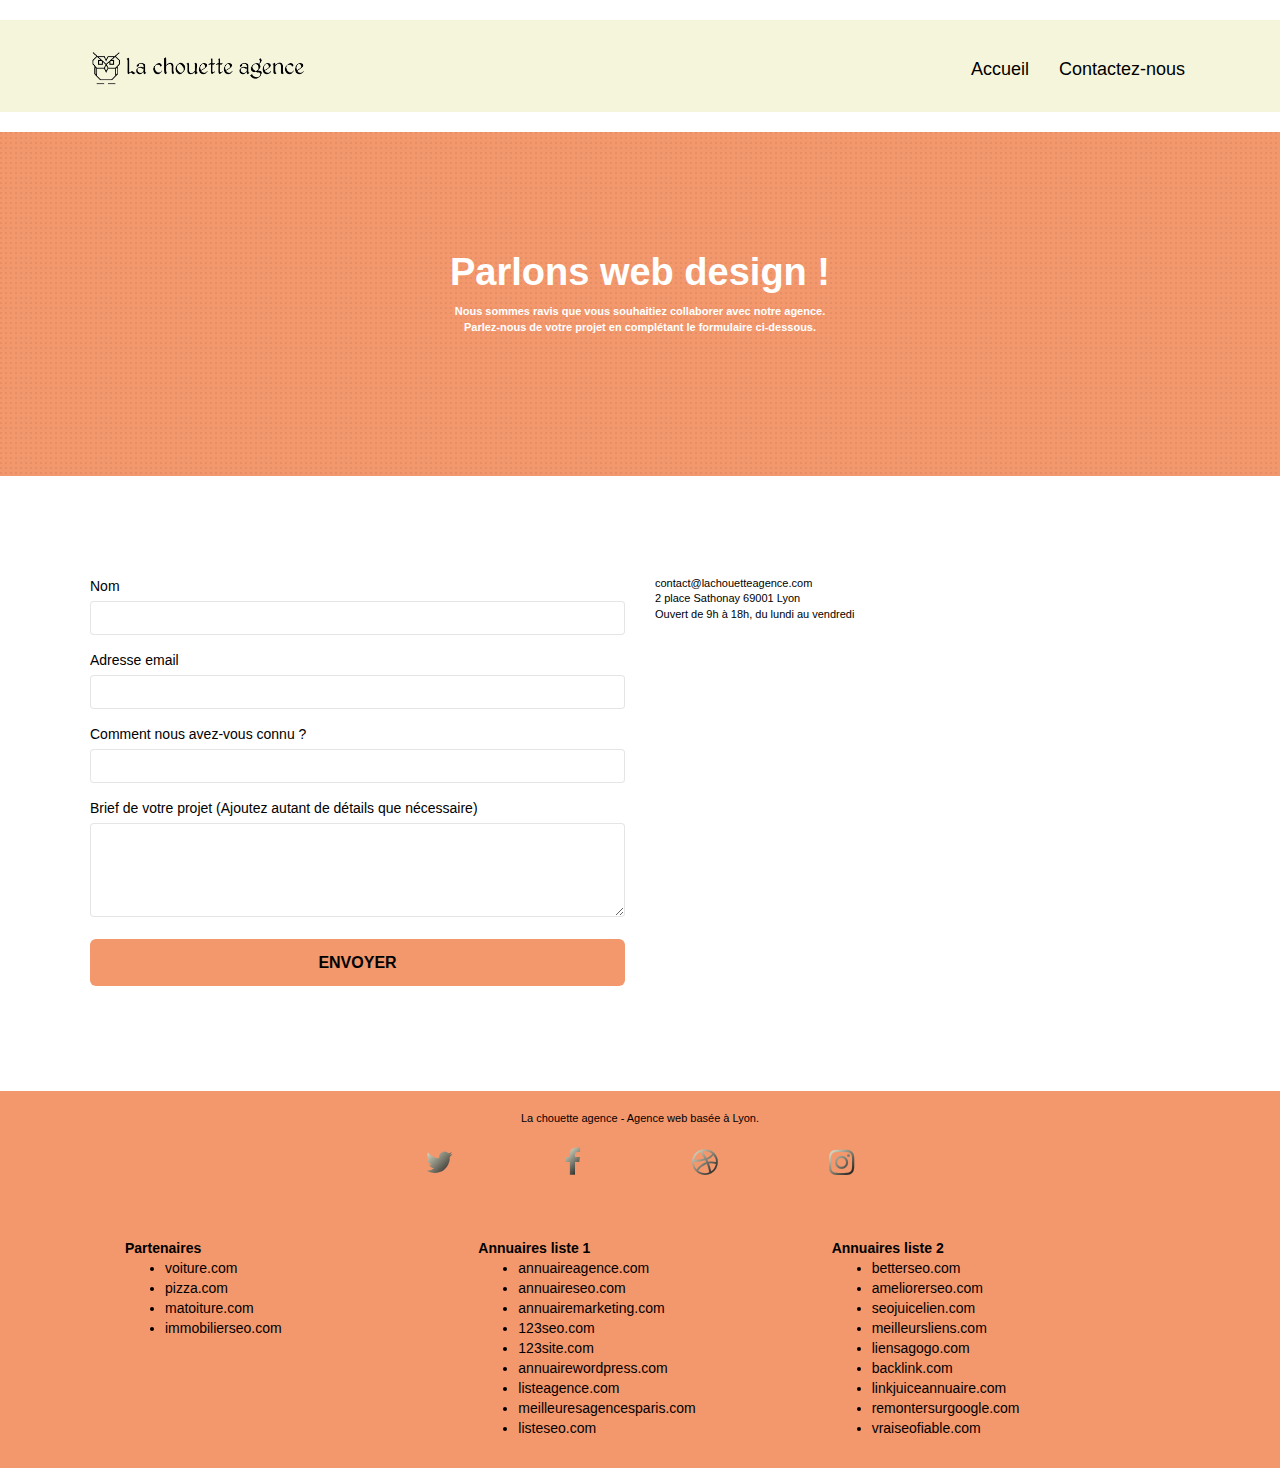
==== contact.html @ 5c13d44e "chang nam page" ====
<!doctype html>
<html lang="fr">

<head>
	<meta charset="utf-8">
	<meta name="keywords"
		content="seo, google, site web, site internet, agence design paris, agence design, agence design,agence design,agence design,agence design,agence design,agence design,agence design,agence design">
	<meta name="description" content="Page de contact de La Chouette Agence, Entreprise de Web Design basée à Lyon">
	<meta name="viewport" content="width=device-width, initial-scale=1.0, viewport-fit=cover">
	<link rel="shortcut icon" type="image/jpg" href="favicon.jpg">

	<link rel="stylesheet" href="https://maxcdn.bootstrapcdn.com/bootstrap/3.3.7/css/bootstrap.min.css"
		integrity="sha384-BVYiiSIFeK1dGmJRAkycuHAHRg32OmUcww7on3RYdg4Va+PmSTsz/K68vbdEjh4u" crossorigin="anonymous">

	<link rel="stylesheet" type="text/css" href="./css/font-awesome.css">
	<link rel="stylesheet" type="text/css" href="./css/et-line.css">
	<link rel="stylesheet" type="text/css" href="style.css">

	<script src="https://code.jquery.com/jquery-2.2.4.min.js"
		integrity="sha256-BbhdlvQf/xTY9gja0Dq3HiwQF8LaCRTXxZKRutelT44=" crossorigin="anonymous"> </script>
	<script src="https://maxcdn.bootstrapcdn.com/bootstrap/3.3.7/js/bootstrap.min.js"
		integrity="sha384-Tc5IQib027qvyjSMfHjOMaLkfuWVxZxUPnCJA7l2mCWNIpG9mGCD8wGNIcPD7Txa" crossorigin="anonymous">
	</script>
	<script src="./js/blocs.js"></script>
	<script src="./js/jquery.touchSwipe.js" defer></script>

	<title>Contactez-nous</title>


	<!-- Analytics -->

	<!-- Analytics END -->
</head>

<body>
	<!-- Principal conteneur -->
	<div class="page-container">

		<!-- bloc-0 -->
		<!-- bloc-0 -->
		<div class="bloc bgc-white-banniere l-bloc bloc-header" id="bloc-0">
			<div class="container bloc-sm">

				<nav class="navbar row">
					<div class="navbar-header">
						<a class="navbar-brand" href="index.html"><img src="img/la-chouette-agence.jpg"
								alt="paris web design logo agence web meilleure agence" height="40" /></a>
						<button id="nav-toggle" type="button" class="ui-navbar-toggle navbar-toggle"
							data-toggle="collapse" data-target=".navbar-1">
							<span class="sr-only">Toggle navigation</span><span class="icon-bar"></span><span
								class="icon-bar"></span><span class="icon-bar"></span>
						</button>
					</div>
					<div class="collapse navbar-collapse navbar-1 special-dropdown-nav">
						<ul class="site-navigation nav navbar-nav">
							<li>
								<a class="lien" href="index.html">Accueil</a>
							</li>
							<li>
								<a class="lien" href="page2.html">Contactez-nous</a>
							</li>
						</ul>
					</div>
				</nav>
			</div>
		</div>
		<!-- bloc-0 END -->

		<!-- bloc-6 -->
		<div class="bloc bg-dots-bg bg-repeat bgc-atomic-tangerine d-bloc bloc-bg-texture texture-paper" id="bloc-6">
			<div class="container bloc-lg">
				<div class="row">
					<div class="col-sm-12">
						<h1 class="text-center hero-bloc-text tc-white">
							Parlons web design !
						</h1>
						<p class="text-center mg-lg tc-white tight-width-whitespace">
							Nous sommes ravis que vous souhaitiez collaborer avec notre agence.<br>
							Parlez-nous de votre projet en complétant le formulaire ci-dessous.
						</p>
					</div>
				</div>
			</div>
		</div>
		<!-- bloc-6 END -->

		<!-- bloc-7 -->
		<div class="bloc bgc-white l-bloc" id="bloc-7">
			<div class="container bloc-lg">
				<div class="row">
					<div class="col-sm-6">
						<form id="form_1" novalidate success-msg="Your message has been sent."
							fail-msg="Sorry it seems that our mail server is not responding, Sorry for the inconvenience!">
							<div class="form-group">
								<label>
									Nom
								</label>
								<input id="name" class="form-control" required />
							</div>
							<div class="form-group">
								<label>
									Adresse email
								</label>
								<input id="email" class="form-control" type="email" required />
							</div>
							<div class="form-group">
								<label>
									Comment nous avez-vous connu ?
								</label>
								<input class="form-control" type="email" required id="input_504" />
							</div>
							<div class="form-group">
								<label>
									Brief de votre projet (Ajoutez autant de détails que nécessaire)<br>
								</label><textarea id="message" class="form-control" rows="4" cols="50"
									required></textarea>
							</div>
							<button class="bloc-button btn btn-lg btn-block cta-hero btn-atomic-tangerine"
								type="submit">
								Envoyer
							</button>
						</form>
					</div>
					<div class="col-sm-6">
						<p>
							contact@lachouetteagence.com<br>2 place Sathonay 69001 Lyon<br>Ouvert de 9h à 18h, du lundi
							au vendredi<br>
						</p>
					</div>
				</div>
			</div>
		</div>
		<!-- bloc-7 END -->

		<!-- ScrollToTop Button -->
		<a class="bloc-button btn btn-d scrollToTop" onclick="scrollToTarget('1')"><span
				class="fa fa-chevron-up"></span></a>
		<!-- ScrollToTop Button END-->


		<!-- Footer - bloc-8 -->
		<div class="bloc bgc-atomic-tangerine d-bloc" id="bloc-8">
			<div class="container bloc-sm">
				<div class="row">
					<div class="col-sm-12">
						<p class="text-center white">
							La chouette agence - Agence web basée à Lyon.<br>
						</p>

						<div class="reseaux-sociaux">
							<a class="twitter" href="https://twitter.com"><span
									class="fa fa-twitter icon-md social-logo"></span></a>
							<a class="facebook" href="https://facebook.fr"><span
									class="fa fa-facebook icon-md social-logo"></span></a>
							<a class="dribbble" href="https://dribbble.com"><span
									class="fa fa-dribbble icon-md social-logo"></span></a>
							<a class="instagram" href="https://instagram.com"><span
									class="fa fa-instagram icon-md social-logo"></span></a>

						</div>
						<div class="row">
							<div class="col-sm-4 social">
								Partenaires
								<ul>
									<li><a class="partenaires" href="voiture.com">voiture.com</a></li>
									<li><a class="partenaires" href="pizza.com">pizza.com</a></li>
									<li><a class="partenaires" href="matoiture.com">matoiture.com</a></li>
									<li><a class="partenaires" href="immobilierseo.com">immobilierseo.com</a></li>
								</ul>
							</div>
							<div class="col-sm-4 social">
								Annuaires liste 1
								<ul>
									<li><a class="annuaire1" href="annuaireagence.com">annuaireagence.com</a></li>
									<li><a class="annuaire1" href="annuaireseo.com">annuaireseo.com</a></li>
									<li><a class="annuaire1" href="annuairemarketing.com">annuairemarketing.com</a></li>
									<li><a class="annuaire1" href="123seoture.com">123seo.com</a></li>
									<li><a class="annuaire1" href="123site.com">123site.com</a></li>
									<li><a class="annuaire1" href="annuairewordpress.com">annuairewordpress.com</a></li>
									<li><a class="annuaire1" href="listeagence.com">listeagence.com</a></li>
									<li><a class="annuaire1"
											href="meilleuresagencesparis.com">meilleuresagencesparis.com</a></li>
									<li><a class="annuaire1" href="listeseo.com">listeseo.com</a></li>
								</ul>
							</div>
							<div class="col-sm-4 social">
								Annuaires liste 2
								<ul>
									<li><a class="annuaire2" href="betterseo.com">betterseo.com</a></li>
									<li><a class="annuaire2" href="ameliorerseo.com">ameliorerseo.com</a></li>
									<li><a class="annuaire2" href="seojuicelien.com">seojuicelien.com</a></li>
									<li><a class="annuaire2" href="meilleursliens.com">meilleursliens.com</a></li>
									<li><a class="annuaire2" href="liensagogo.com">liensagogo.com</a></li>
									<li><a class="annuaire2" href="backlink.com">backlink.com</a></li>
									<li><a class="annuaire2" href="linkjuiceannuaire.com">linkjuiceannuaire.com</a></li>
									<li><a class="annuaire2" href="remontersurgoogle.com">remontersurgoogle.com</a></li>
									<li><a class="annuaire2" href="vraiseofiable.com">vraiseofiable.com</a></li>
								</ul>
							</div>
						</div>
					</div>
				</div>
			</div>
		</div>
		<!-- Footer - bloc-8 END -->

	</div>
	<!-- Principal conteneur END -->


</body>

</html>
---- css/et-line.css ----
@font-face {
    font-family: et-line;
    src: url(../fonts/et-line.eot);
    src: url(../fonts/et-line.eot?#iefix) format('embedded-opentype'), url(../fonts/et-line.woff) format('woff'), url(../fonts/et-line.ttf) format('truetype'), url(../fonts/et-line.svg#et-line) format('svg');
    font-weight: 400;
    font-style: normal
}

.et-icon-adjustments,
.et-icon-alarmclock,
.et-icon-anchor,
.et-icon-aperture,
.et-icon-attachment,
.et-icon-bargraph,
.et-icon-basket,
.et-icon-beaker,
.et-icon-bike,
.et-icon-book-open,
.et-icon-briefcase,
.et-icon-browser,
.et-icon-calendar,
.et-icon-camera,
.et-icon-caution,
.et-icon-chat,
.et-icon-circle-compass,
.et-icon-clipboard,
.et-icon-clock,
.et-icon-cloud,
.et-icon-compass,
.et-icon-desktop,
.et-icon-dial,
.et-icon-document,
.et-icon-documents,
.et-icon-download,
.et-icon-dribbble,
.et-icon-edit,
.et-icon-envelope,
.et-icon-expand,
.et-icon-facebook,
.et-icon-flag,
.et-icon-focus,
.et-icon-gears,
.et-icon-genius,
.et-icon-gift,
.et-icon-global,
.et-icon-globe,
.et-icon-googleplus,
.et-icon-grid,
.et-icon-happy,
.et-icon-hazardous,
.et-icon-heart,
.et-icon-hotairballoon,
.et-icon-hourglass,
.et-icon-key,
.et-icon-laptop,
.et-icon-layers,
.et-icon-lifesaver,
.et-icon-lightbulb,
.et-icon-linegraph,
.et-icon-linkedin,
.et-icon-lock,
.et-icon-magnifying-glass,
.et-icon-map,
.et-icon-map-pin,
.et-icon-megaphone,
.et-icon-mic,
.et-icon-mobile,
.et-icon-newspaper,
.et-icon-notebook,
.et-icon-paintbrush,
.et-icon-paperclip,
.et-icon-pencil,
.et-icon-phone,
.et-icon-picture,
.et-icon-pictures,
.et-icon-piechart,
.et-icon-presentation,
.et-icon-pricetags,
.et-icon-printer,
.et-icon-profile-female,
.et-icon-profile-male,
.et-icon-puzzle,
.et-icon-quote,
.et-icon-recycle,
.et-icon-refresh,
.et-icon-ribbon,
.et-icon-rss,
.et-icon-sad,
.et-icon-scissors,
.et-icon-scope,
.et-icon-search,
.et-icon-shield,
.et-icon-speedometer,
.et-icon-strategy,
.et-icon-streetsign,
.et-icon-tablet,
.et-icon-target,
.et-icon-telescope,
.et-icon-toolbox,
.et-icon-tools,
.et-icon-tools-2,
.et-icon-trophy,
.et-icon-tumblr,
.et-icon-twitter,
.et-icon-upload,
.et-icon-video,
.et-icon-wallet,
.et-icon-wine {
    font-family: et-line;
    speak: none;
    font-style: normal;
    font-weight: 400;
    font-variant: normal;
    text-transform: none;
    line-height: 1;
    -webkit-font-smoothing: antialiased;
    -moz-osx-font-smoothing: grayscale;
    display: inline-block
}

.et-icon-mobile:before {
    content: "\e000"
}

.et-icon-laptop:before {
    content: "\e001"
}

.et-icon-desktop:before {
    content: "\e002"
}

.et-icon-tablet:before {
    content: "\e003"
}

.et-icon-phone:before {
    content: "\e004"
}

.et-icon-document:before {
    content: "\e005"
}

.et-icon-documents:before {
    content: "\e006"
}

.et-icon-search:before {
    content: "\e007"
}

.et-icon-clipboard:before {
    content: "\e008"
}

.et-icon-newspaper:before {
    content: "\e009"
}

.et-icon-notebook:before {
    content: "\e00a"
}

.et-icon-book-open:before {
    content: "\e00b"
}

.et-icon-browser:before {
    content: "\e00c"
}

.et-icon-calendar:before {
    content: "\e00d"
}

.et-icon-presentation:before {
    content: "\e00e"
}

.et-icon-picture:before {
    content: "\e00f"
}

.et-icon-pictures:before {
    content: "\e010"
}

.et-icon-video:before {
    content: "\e011"
}

.et-icon-camera:before {
    content: "\e012"
}

.et-icon-printer:before {
    content: "\e013"
}

.et-icon-toolbox:before {
    content: "\e014"
}

.et-icon-briefcase:before {
    content: "\e015"
}

.et-icon-wallet:before {
    content: "\e016"
}

.et-icon-gift:before {
    content: "\e017"
}

.et-icon-bargraph:before {
    content: "\e018"
}

.et-icon-grid:before {
    content: "\e019"
}

.et-icon-expand:before {
    content: "\e01a"
}

.et-icon-focus:before {
    content: "\e01b"
}

.et-icon-edit:before {
    content: "\e01c"
}

.et-icon-adjustments:before {
    content: "\e01d"
}

.et-icon-ribbon:before {
    content: "\e01e"
}

.et-icon-hourglass:before {
    content: "\e01f"
}

.et-icon-lock:before {
    content: "\e020"
}

.et-icon-megaphone:before {
    content: "\e021"
}

.et-icon-shield:before {
    content: "\e022"
}

.et-icon-trophy:before {
    content: "\e023"
}

.et-icon-flag:before {
    content: "\e024"
}

.et-icon-map:before {
    content: "\e025"
}

.et-icon-puzzle:before {
    content: "\e026"
}

.et-icon-basket:before {
    content: "\e027"
}

.et-icon-envelope:before {
    content: "\e028"
}

.et-icon-streetsign:before {
    content: "\e029"
}

.et-icon-telescope:before {
    content: "\e02a"
}

.et-icon-gears:before {
    content: "\e02b"
}

.et-icon-key:before {
    content: "\e02c"
}

.et-icon-paperclip:before {
    content: "\e02d"
}

.et-icon-attachment:before {
    content: "\e02e"
}

.et-icon-pricetags:before {
    content: "\e02f"
}

.et-icon-lightbulb:before {
    content: "\e030"
}

.et-icon-layers:before {
    content: "\e031"
}

.et-icon-pencil:before {
    content: "\e032"
}

.et-icon-tools:before {
    content: "\e033"
}

.et-icon-tools-2:before {
    content: "\e034"
}

.et-icon-scissors:before {
    content: "\e035"
}

.et-icon-paintbrush:before {
    content: "\e036"
}

.et-icon-magnifying-glass:before {
    content: "\e037"
}

.et-icon-circle-compass:before {
    content: "\e038"
}

.et-icon-linegraph:before {
    content: "\e039"
}

.et-icon-mic:before {
    content: "\e03a"
}

.et-icon-strategy:before {
    content: "\e03b"
}

.et-icon-beaker:before {
    content: "\e03c"
}

.et-icon-caution:before {
    content: "\e03d"
}

.et-icon-recycle:before {
    content: "\e03e"
}

.et-icon-anchor:before {
    content: "\e03f"
}

.et-icon-profile-male:before {
    content: "\e040"
}

.et-icon-profile-female:before {
    content: "\e041"
}

.et-icon-bike:before {
    content: "\e042"
}

.et-icon-wine:before {
    content: "\e043"
}

.et-icon-hotairballoon:before {
    content: "\e044"
}

.et-icon-globe:before {
    content: "\e045"
}

.et-icon-genius:before {
    content: "\e046"
}

.et-icon-map-pin:before {
    content: "\e047"
}

.et-icon-dial:before {
    content: "\e048"
}

.et-icon-chat:before {
    content: "\e049"
}

.et-icon-heart:before {
    content: "\e04a"
}

.et-icon-cloud:before {
    content: "\e04b"
}

.et-icon-upload:before {
    content: "\e04c"
}

.et-icon-download:before {
    content: "\e04d"
}

.et-icon-target:before {
    content: "\e04e"
}

.et-icon-hazardous:before {
    content: "\e04f"
}

.et-icon-piechart:before {
    content: "\e050"
}

.et-icon-speedometer:before {
    content: "\e051"
}

.et-icon-global:before {
    content: "\e052"
}

.et-icon-compass:before {
    content: "\e053"
}

.et-icon-lifesaver:before {
    content: "\e054"
}

.et-icon-clock:before {
    content: "\e055"
}

.et-icon-aperture:before {
    content: "\e056"
}

.et-icon-quote:before {
    content: "\e057"
}

.et-icon-scope:before {
    content: "\e058"
}

.et-icon-alarmclock:before {
    content: "\e059"
}

.et-icon-refresh:before {
    content: "\e05a"
}

.et-icon-happy:before {
    content: "\e05b"
}

.et-icon-sad:before {
    content: "\e05c"
}

.et-icon-facebook:before {
    content: "\e05d"
}

.et-icon-twitter:before {
    content: "\e05e"
}

.et-icon-googleplus:before {
    content: "\e05f"
}

.et-icon-rss:before {
    content: "\e060"
}

.et-icon-tumblr:before {
    content: "\e061"
}

.et-icon-linkedin:before {
    content: "\e062"
}

.et-icon-dribbble:before {
    content: "\e063"
}
---- style.css ----
body {
    margin: 0;
    padding: 0;
    background: #FFF;
    overflow-x: hidden;
    -webkit-font-smoothing: antialiased;
    -moz-osx-font-smoothing: grayscale;
    color: black;
}

.lien 
{
    color: black;
    font-size: 18px;
    
}

col-sm-3
{
    color: black;
}

.row
{
    margin-left: 2rem;
    margin-right: 2rem;
}

.social
{
    color: black;
    font-weight: bold;

}

.social-logo
{
    background: linear-gradient(135deg, beige 0%, #070707 100%);
    color: transparent;
    background-clip: content-box;
    -webkit-background-clip: text;
}

a,
button {
    transition: all .3s ease-in-out;
    outline: none ;
}

a:hover {
    text-decoration: none;
    cursor: pointer;
}

#page-loading-blocs-notifaction {
    position: fixed;
    top: 0;
    bottom: 0;
    width: 100%;
    z-index: 100000;
    background: #FFFFFF url("img/pageload-spinner.gif") no-repeat center center;
}

.bloc {
    width: 100%;
    clear: both;
    background: 50% 50% no-repeat;
    padding: 0 50px;
    -webkit-background-size: cover;
    -moz-background-size: cover;
    -o-background-size: cover;
    background-size: cover;
    position: relative;
}

.bloc .container {
    padding-left: 0;
    padding-right: 0;
}

.bloc-lg {
    padding: 100px 50px;
}

.bloc-md {
    padding: 50px;
}

.bloc-sm {
    padding: 20px 50px;
}

.bg-center,
.bg-l-edge,
.bg-r-edge,
.bg-t-edge,
.bg-b-edge,
.bg-tl-edge,
.bg-bl-edge,
.bg-tr-edge,
.bg-br-edge,
.bg-repeat {
    -webkit-background-size: auto ;
    -moz-background-size: auto ;
    -o-background-size: auto ;
    background-size: auto ;
}

.bg-repeat {
    background: repeat;
}

.bg-t-edge {
    background: top no-repeat;
}

.bloc-bg-texture::before {
    content: "";
    background-size: 2px 2px;
    position: absolute;
    top: 0;
    bottom: 0;
    left: 0;
    right: 0;
}


.b-parallax {
    background-attachment: fixed;
}

.d-bloc .icon-round,
.d-bloc .icon-square,
.d-bloc .icon-rounded,
.d-bloc .icon-semi-rounded-a,
.d-bloc .icon-semi-rounded-b {
    border-color: rgba(255, 255, 255, .9);
}

.d-bloc .divider-h span {
    border-color: rgba(255, 255, 255, .2);
}


.d-bloc .navbar-toggle .icon-bar {
    background: rgba(255, 255, 255, 1);
}

.d-bloc .btn-wire,
.d-bloc .btn-wire:hover {
    border-color: rgba(255, 255, 255, 1);
}

.d-bloc .panel icon {
    border-color: rgba(0, 0, 0, .7);
}

.d-bloc .panel .divider-h span {
    border-color: rgba(0, 0, 0, .1);
}


.description-agence
{
    color: white;
}

.d-bloc .panel .btn-wire,
.d-bloc .panel .btn-wire:hover {
    border-color: rgba(0, 0, 0, .3);
}

.l-bloc .icon-round,
.l-bloc .icon-square,
.l-bloc .icon-rounded,
.l-bloc .icon-semi-rounded-a,
.l-bloc .icon-semi-rounded-b {
    border-color: rgba(0, 0, 0, .7);
}

.d-bloc .panel .divider-h span,
.l-bloc .divider-h span {
    border-color: rgba(0, 0, 0, .1);
}

.d-bloc .panel .btn-wire,
.d-bloc .panel .btn-wire:hover,
.l-bloc .btn-wire,
.l-bloc .btn-wire:hover {
    
    border-color: rgba(0, 0, 0, .3);
}

.voffset {
    margin-top: 30px;
}

.voffset-lg {
    margin-top: 80px;
}

.row-no-gutters {
    margin-right: 0;
    margin-left: 0;
}

.row.row-no-gutters > [class^="col-"],
.row.row-no-gutters > [class*=" col-"] {
    padding-right: 0;
    padding-left: 0;
}

#bloc-1-hero h1 {
    font-size: 32px;
}

.navbar {
    margin-bottom: 0;
    z-index: 1;
    background-color: beige;
}

.navbar-brand {
    height: auto;
    padding: 3px 15px;
    font-size: 25px;
    font-weight: normal;
    font-weight: 600;
    line-height: 44px;
}

.navbar-brand img {
    max-height: 200px;
    margin: 0 5px 0 0;
    display: inline;
}

.navbar-brand img[src$=svg] {
    min-width: 100px;
}

.nav-center .navbar-brand img {
    margin: 0;
}

.navbar .nav {
    padding-top: 2px;
    margin-right: -16px;
    float: right;
    z-index: 1;
}

.nav > li {
    float: left;
    margin-top: 4px;
    font-size: 16px;
}

.navbar-nav .open .dropdown-menu > li > a {
    text-align: inherit;
}

.nav > li a:hover,
.nav > li a:focus {
    background: transparent;
}

.navbar-toggle {
    margin: 10px 10px 0 0;
    border: 0px;
}

.navbar-toggle:hover {
    background: transparent ;
}

.navbar-toggle .icon-bar {
    background-color: rgba(0, 0, 0, .5);
    width: 26px;
}

.nav-invert .navbar .nav {
    float: left;
}

.nav-invert .navbar-header,
.nav-invert .navbar-brand {
    float: right;
    position: relative;
    z-index: 2;
}


.sentence_1
{
    text-align: center;
    font-size: 22px;
    padding-left: 16rem;
    padding-right: 16rem;
}

.sentence_2
{
    text-align: center;
    font-size: 22px;
    font-style: italic;
}

.sentence_2_author
{
    text-align: center;
    font-size: 13px;
}

.sentence_3
{
    font-size: 22px;
    padding-left: 20rem;
    padding-right: 20rem;
    color: black;
    font-weight: bold;
}

.tc-background-clip
{
font-size:28px;
font-weight: bold;
color: #F3976C;
}

.reseaux-sociaux
{
    padding: 1rem 28rem 3rem 28rem;
    margin-bottom: 3rem;
    display: flex;
    justify-content: space-around;
}

.partenaires
{
    color: black;
}

.annuaire1
{
    color: black;
}

.annuaire2
{
    color: black;
}

@media (min-width: 768px) {
    .site-navigation {
        position: absolute;
        top: 50%;
        right: 20px;
        transform: translate(0, -50%);
        -webkit-transform: translateY(-50%);
    }
    .nav > li .dropdown-menu a,
    .nav > li .dropdown-menu a:hover {
        color: #484848;
    }
    .nav-invert .site-navigation {
        left: 0;
        right: 0;
    }
    .nav-center {
        text-align: center;
    }
    .nav-center .navbar-header {
        width: 100%;
    }
    .nav-center .navbar-header,
    .nav-center .navbar-brand,
    .nav-center .nav > li {
        float: none;
        display: inline-block;
    }
    .nav-center .site-navigation {
        position: relative;
        width: 100%;
        right: 0;
        margin-right: 0px;
        margin-top: 20px;
    }
    .nav-center.mini-nav .navbar-toggle {
        float: none;
        margin: 10px auto 0;
    }
}

.nav > li > .dropdown a {
    background: none ;
    display: block;
    padding: 14px 15px;
}

nav .caret {
    margin: 0 5px;
}

.dropdown-menu .dropdown-menu {
    top: -8px;
    left: 100%;
}

.dropdown-menu .dropmenu-flow-right {
    top: 100%;
    left: 0;
    margin-left: -1px;
    border-top-left-radius: 0;
    border-top-right-radius: 0;
}

.dropdown-menu .dropdown span {
    border: 4px solid black;
    border-top-color: transparent;
    border-right-color: transparent;
    border-bottom-color: transparent;
    margin: 6px -5px 0 0 ;
    float: right;
}

.mg-md {
    margin-top: 10px;
    margin-bottom: 20px;
}

.mg-lg {
    margin-top: 10px;
    margin-bottom: 40px;
}

.btn {
    margin: 0 5px 5px 0;
}

.btn.pull-right {
    margin: 0 0 5px 5px;
}

.btn-d,
.btn-d:hover,
.btn-d:focus {
    color: #FFF;
    background: rgba(0, 0, 0, .3);
}

button {
    outline: none ;
}

.btn-rd {
    border-radius: 40px;
}

.btn-clean {
    border: 1px solid rgba(0, 0, 0, .08);
    border-bottom-color: rgba(0, 0, 0, .1);
    text-shadow: 0 1px 0 rgba(0, 0, 1, .1);
    box-shadow: 0 1px 3px rgba(0, 0, 1, .25), inset 0 1px 0 0 rgba(255, 255, 255, .15);
}

.icon-md {
    font-size: 30px ;
}

.icon-lg {
    font-size: 60px ;
}

.sm-shadow {
    text-shadow: 0 1px 2px rgba(0, 0, 0, .3);
}

.panel-sq,
.panel-sq .panel-heading,
.panel-sq .panel-footer {
    border-radius: 0;
}

.panel-rd {
    border-radius: 30px;
}

.panel-rd .panel-heading {
    border-radius: 29px 29px 0 0;
}

.panel-rd .panel-footer {
    border-radius: 0 0 29px 29px;
}

.form-control {
    border-color: rgba(0, 0, 0, .1);
    box-shadow: none;
}

.scrollToTop {
    width: 40px;
    height: 40px;
    position: fixed;
    bottom: 20px;
    right: 20px;
    opacity: 0;
    z-index: 500;
    transition: all .3s ease-in-out;
}

.scrollToTop span {
    margin-top: 6px;
}

.showScrollTop {
    font-size: 14px;
    opacity: 1;
}

a[data-lightbox] {
    position: relative;
    display: block;
    text-align: center;
}

a[data-lightbox]:hover::before {
    content: "+";
    font-family: "HelveticaNeue-Light", "Helvetica Neue Light", "Helvetica Neue", Helvetica, Arial;
    font-size: 32px;
    width: 50px;
    height: 50px;
    margin-left: -25px;
    border-radius: 50%;
    background: rgba(0, 0, 0, .6);
    color: #FFF;
    font-weight: 100;
    z-index: 1;
    position: absolute;
    top: 50%;
    transform: translateY(-50%);
    -webkit-transform: translateY(-50%);
}

a[data-lightbox]:hover img {
    opacity: 0.6;
    -webkit-animation-fill-mode: none;
    animation-fill-mode: none;
}

#lightbox-modal {
    display: flex;
    align-items: center;
}

#lightbox-modal .modal-dialog {
    width: 90%;
    max-width: 900px;
    margin: 0 auto 0;
}

#lightbox-modal .modal-dialog img {
    max-height: 90vh;
    margin: 0 auto;
}

.lightbox-caption {
    padding: 20px;
    color: #FFF;
    background: rgba(0, 0, 0, .5);
    position: absolute;
    left: 15px;
    right: 15px;
    bottom: 5px;
}

.close-lightbox {
    color: #FFF;
    font-size: 30px;
    position: absolute;
    top: 20px;
    right: 20px;
    z-index: 20;
    background: rgba(0, 0, 0, .5);
    border: none;
    line-height: 30px;
    padding: 0 9px 5px;
    opacity: 0.3;
}

.close-lightbox:hover,
.next-lightbox:hover,
.prev-lightbox:hover {
    opacity: 1.0;
    color: #FFF;
}

.next-lightbox,
.prev-lightbox {
    font-size: 20px;
    color: rgba(255, 255, 255, .9);
    background: rgba(0, 0, 0, .5);
    transition: all .2s ease-in-out;
    position: absolute;
    top: 45%;
    z-index: 1;
    opacity: 0.4;
}

.next-lightbox {
    padding: 6px 8px 1px 13px;
    right: 25px;
}

.prev-lightbox {
    padding: 6px 13px 1px 10px;
    left: 25px;
}

.snapshot-lb .modal-body {
    padding-bottom: 45px;
}

.snapshot-lb .lightbox-caption {
    padding: 0;
    color: rgba(0, 0, 0, .5);
    background: none;
}

h1,
h2,
h3,
h4,
h5,
h6,
p,
label,
.btn,
a {
    font-family: "helvetica";
    font-weight: 400;
}

.hero-bloc-text {
    font-size: 38px;
}

.hero-bloc-text-sub {
    font-size: 36px;
}

.statement-bloc-text {
    line-height: 26px;
    font-style: italic;
    font-size: 20px;
    text-align: center;
    font-weight: lighter;
    max-width: 520px;
    margin: auto auto auto auto;
}

p {
    font-size: 11px;
}


.h1 {
    font-size: 20px;
    font-family: "Open Sans";
}

.cta-hero {
    margin-top: 22px;
    color: #FFFFFF ;
    text-transform: uppercase;
    padding: 12px 28px 12px 28px;
    font-size: 16px;
    font-weight: 700;
}

.social {
    
    margin: auto auto auto auto;
}

h2 {
    font-size: 22px;
    line-height: 1.4em;
}

h3 {
    font-size: 15px;
    text-transform: uppercase;
    font-weight: 700;
    color: #333333 ;
}

.med-width-whitespace {
    max-width: 800px;
    margin: auto auto auto auto;
    box-shadow: 0px 0px 0px #000000;
    text-align: center;
    
}

h1 {
    color: #333333 ;
}

h4 {
    color: #333333 ;
}

.icons {
    margin-bottom: 14px;
    margin-top: 24px;
}

.sentence-footer {
    color: black;
    font-weight: bold;
}

.portfolio-thumb {
    margin-bottom: 24px;
}

.portfolio-row {
    margin-bottom: 44px;
    margin-top: 50px;
}

.avatar {
    box-shadow: 0px 4px 9px rgba(0, 0, 0, 0.3);
}

.black-background {
    background-color: rgba(165, 147, 99, 0.7);
    padding: 40px 40px 40px 40px;
    margin: 0 15rem;
}

.bold-link {
    font-weight: 900;
    text-decoration: underline ;
}

.bgc-white-banniere {
    background-color:beige;
    margin-top: 2rem;
    margin-bottom: 2rem;
}

.bgc-white{
    background-color: white;
}

.bgc-atomic-tangerine {
    background-color: #F3976C;
}

.tc-black
{
    color: #F3976C;
    
}
.tc-white {
    color: white;
    font-weight: bold;
}

.btn-atomic-tangerine {
    background: #F3976C;
    color: black ;
}

.btn-atomic-tangerine:hover {
    background: #c27956 ;
    color: #FFFFFF ;
}

.ltc-white {
    color: #FFFFFF ;
}

.ltc-white:hover {
    color: #cccccc ;
}

.ltc-atomic-tangerine {
    color: #F3976C ;
}

.ltc-atomic-tangerine:hover {
    color: #c27956 ;
}

.icon-dark-slate-blue {
    color: #364577 ;
    border-color: #364577 ;
}

.bg-dots-bg {
    background-image: url("img/dots-bg.jpg");
}

.bg-lines-h2-bg {
    background-image: url("img/lines-h2-bg.jpg");
}

.bg-banniere {
    background-image: url("img/la-chouette-agence-banniere.jpg");
    background-size: cover;
}

.bg-presentation {
    background-image: url("img/image-de-presentation.jpg");
}

.col-sm-3 {
    width: 25%;

}

@media (max-width: 1024px) {
    .bloc {
        padding-left: 20px;
        padding-right: 20px;
    }
    .bloc.full-width-bloc,
    .bloc-tile-2.full-width-bloc .container,
    .bloc-tile-3.full-width-bloc .container,
    .bloc-tile-4.full-width-bloc .container {
        padding-left: 0;
        padding-right: 0;
    }

    .black-background
    {
        margin: 0 6rem;
    }
}

@media (max-width: 992px) and (min-width: 768px) {
    .navbar .nav {
        max-width: 80%
    }
    .nav-center.navbar .nav {
        max-width: 100%
    }
}

@media only screen and (min-device-width: 768px) and (max-device-width: 1024px) and (orientation: landscape) {
    .b-parallax {
        background-attachment: scroll;
    }
}

@media only screen and (min-device-width: 1024px) and (max-device-width: 1366px) and (-webkit-min-device-pixel-ratio: 1.5) {
    .b-parallax {
        background-attachment: scroll;
    }
}

@media (max-width: 991px) {
    .container {
        width: 100%;
    }
    .b-parallax {
        background-attachment: scroll;
    }
    .page-container,
    #hero-bloc {
        overflow-x: hidden;
        position: relative;
    }
    .bloc {
        padding-left: constant(safe-area-inset-left);
        padding-right: constant(safe-area-inset-right);
    }
    .bloc-group,
    .bloc-group .bloc {
        display: block;
        width: 100%;
    }
    .bloc-fill-screen .fill-bloc-top-edge,
    .bloc-fill-screen .fill-bloc-bottom-edge {
        padding: 0 20px;
        padding-left: constant(safe-area-inset-left);
        padding-right: constant(safe-area-inset-right);
    }
}

@media (max-width: 767px) {

    .sentence_1
    {
        padding-left: 0rem;
        padding-right: 0rem;
    }

    .sentence_3
    {
        padding-left: 0rem;
        padding-right: 0rem;
    }

    .black-background
    {
        margin: 0rem 2rem;
    }
    .reseaux-sociaux
    {
        padding: 0rem;
        display: flex;
        margin-top: 3rem;
        justify-content: space-around;
    }

    .text-center
    {
        font-size: 12px;
    }

    .page-container {
        overflow-x: hidden;
        position: relative;
    }
    h1,
    h2,
    h3,
    h4,
    h5,
    h6,
    p,
    #disqus_thread {
        padding-left: 0px ;
        padding-right: 0px ;
    }
    .b-parallax {
        background-attachment: scroll;
    }
    .navbar .nav {
        padding-top: 0;
        border-top: 1px solid rgba(0, 0, 0, .2);
        float: none ;
    }
    .navbar.row {
        margin-left: 0;
        margin-right: 0;
    }
    .site-navigation {
        position: inherit;
        transform: none;
        -webkit-transform: none;
        -ms-transform: none;
    }
    .nav > li {
        margin-top: 0;
        border-bottom: 1px solid rgba(0, 0, 0, .1);
        background: rgba(0, 0, 0, .05);
        text-align: left;
        padding-left: 15px;
        width: 100%;
    }
    .nav > li:hover {
        background: rgba(0, 0, 0, .08);
    }
    .dropdown .dropdown a .caret {
        float: none;
        margin: 5px 0 0 10px ;
        border: 4px solid black;
        border-bottom-color: transparent;
        border-right-color: transparent;
        border-left-color: transparent;
    }
    #hero-bloc .navbar .nav {
        background: rgba(0, 0, 0, .8);
    }
    #hero-bloc .navbar .nav a {
        color: rgba(255, 255, 255, .6);
    }
    .hero {
        padding: 50px 0;
    }
    .hero-nav {
        left: -1px;
        right: -1px;
    }
    .navbar-collapse {
        padding: 0;
        overflow-x: hidden;
        -webkit-box-shadow: none;
        box-shadow: none;
    }
    .navbar-brand img {
        max-height: 40px;
        width: auto;
    }
    .nav-invert .navbar-header {
        float: none;
        width: 100%;
    }
    .nav-invert .navbar-toggle {
        float: left;
        margin-left: 10px;
    }
    .bloc {
        padding-left: 0;
        padding-right: 0;
    }
    .bloc-xxl,
    .bloc-xl,
    .bloc-lg {
        padding: 40px 0;
    }
    .bloc-sm,
    .bloc-md {
        padding-left: 0;
        padding-right: 0;
    }
    .bloc-tile-2 .container,
    .bloc-tile-3 .container,
    .bloc-tile-4 .container,
    .bloc-fill-screen .fill-bloc-top-edge,
    .bloc-fill-screen .fill-bloc-bottom-edge {
        padding-left: 0;
        padding-right: 0;
    }
    .a-block {
        padding: 0 10px;
    }
    .btn-dwn {
        display: none;
    }
    .voffset {
        margin-top: 5px;
    }
    .voffset-md {
        margin-top: 20px;
    }
    .voffset-lg {
        margin-top: 30px;
    }
    form {
        padding: 5px;
    }
    .close-lightbox {
        display: inline-block;
    }
    .blocsapp-device-iphone5 {
        background-size: 216px 425px;
        padding-top: 60px;
        width: 216px;
        height: 425px;
    }
    .blocsapp-device-iphone5 img {
        width: 180px;
        height: 320px;
    }
}

.carousel-inner>.item>a>img, .carousel-inner>.item>img, .img-responsive, .thumbnail a>img, .thumbnail>img {
    max-width: 100%;
    width: 100%;
}

@media (max-width: 400px) {
    .bloc {
        padding-left: 0;
        padding-right: 0;
    }
}

@media (max-width: 767px) {
    .bloc-mob-center-text {
        text-align: center;
    }
}
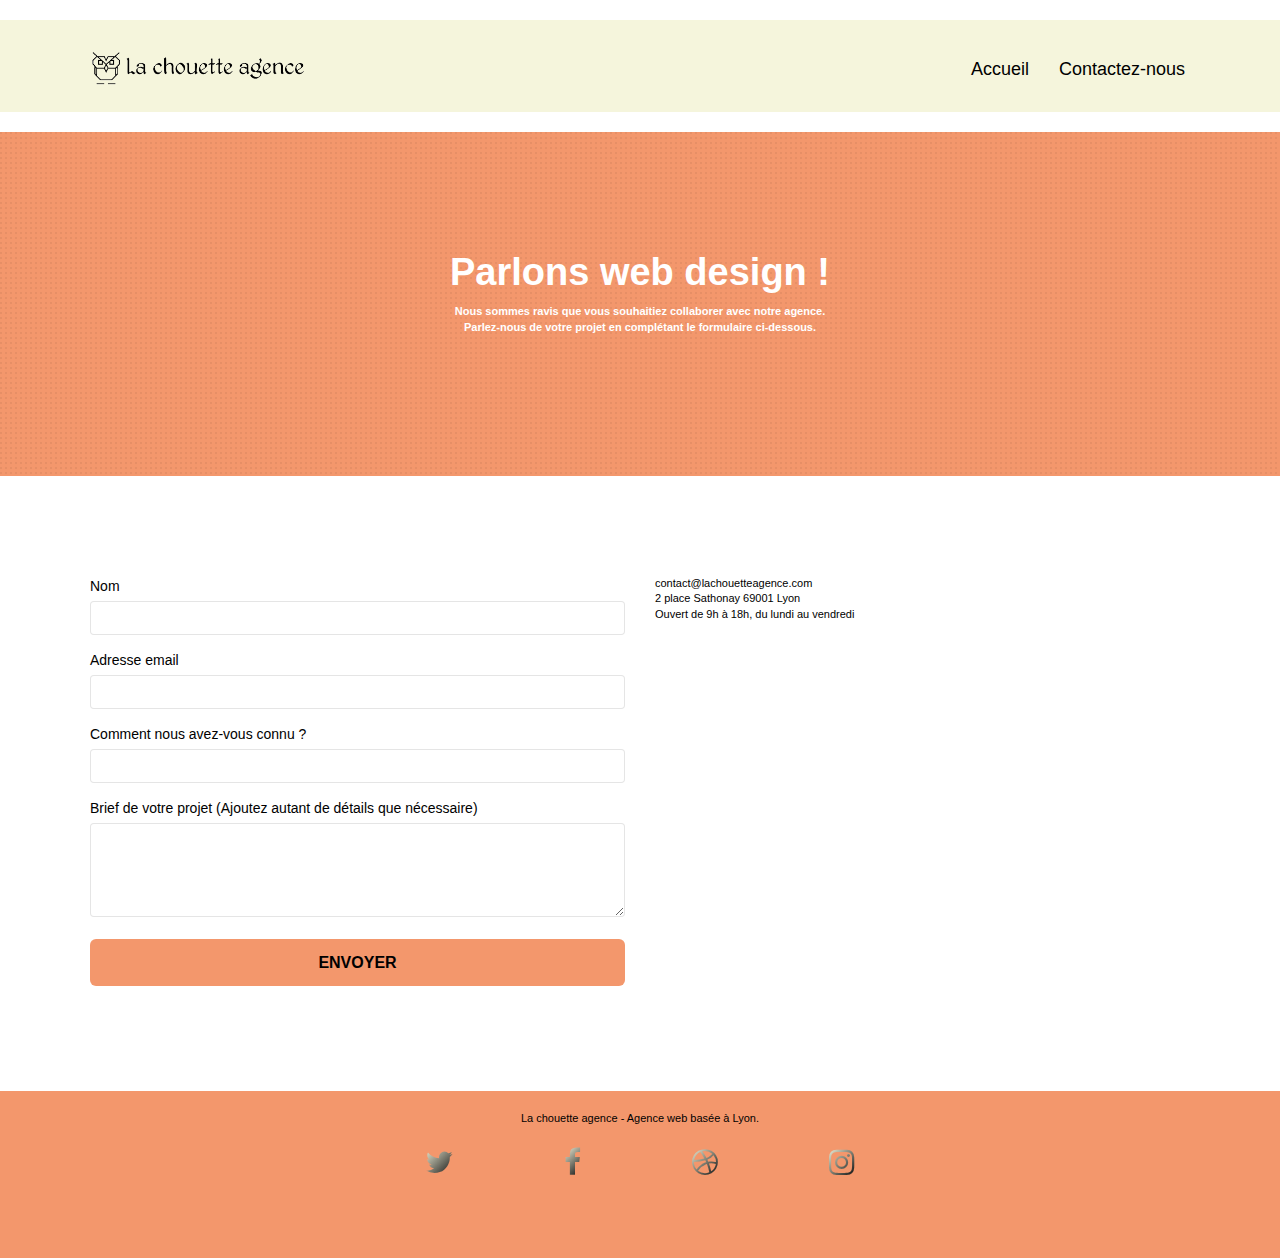
==== commit 8b083e81: "Delate lien footer and change place script" ====
--- a/contact.html
+++ b/contact.html
@@ -3,8 +3,6 @@
 
 <head>
 	<meta charset="utf-8">
-	<meta name="keywords"
-		content="seo, google, site web, site internet, agence design paris, agence design, agence design,agence design,agence design,agence design,agence design,agence design,agence design,agence design">
 	<meta name="description" content="Page de contact de La Chouette Agence, Entreprise de Web Design basée à Lyon">
 	<meta name="viewport" content="width=device-width, initial-scale=1.0, viewport-fit=cover">
 	<link rel="shortcut icon" type="image/jpg" href="favicon.jpg">
@@ -16,13 +14,7 @@
 	<link rel="stylesheet" type="text/css" href="./css/et-line.css">
 	<link rel="stylesheet" type="text/css" href="style.css">
 
-	<script src="https://code.jquery.com/jquery-2.2.4.min.js"
-		integrity="sha256-BbhdlvQf/xTY9gja0Dq3HiwQF8LaCRTXxZKRutelT44=" crossorigin="anonymous"> </script>
-	<script src="https://maxcdn.bootstrapcdn.com/bootstrap/3.3.7/js/bootstrap.min.js"
-		integrity="sha384-Tc5IQib027qvyjSMfHjOMaLkfuWVxZxUPnCJA7l2mCWNIpG9mGCD8wGNIcPD7Txa" crossorigin="anonymous">
-	</script>
-	<script src="./js/blocs.js"></script>
-	<script src="./js/jquery.touchSwipe.js" defer></script>
+
 
 	<title>Contactez-nous</title>
 
@@ -57,7 +49,7 @@
 								<a class="lien" href="index.html">Accueil</a>
 							</li>
 							<li>
-								<a class="lien" href="page2.html">Contactez-nous</a>
+								<a class="lien" href="contact.html">Contactez-nous</a>
 							</li>
 						</ul>
 					</div>
@@ -158,46 +150,6 @@
 									class="fa fa-instagram icon-md social-logo"></span></a>
 
 						</div>
-						<div class="row">
-							<div class="col-sm-4 social">
-								Partenaires
-								<ul>
-									<li><a class="partenaires" href="voiture.com">voiture.com</a></li>
-									<li><a class="partenaires" href="pizza.com">pizza.com</a></li>
-									<li><a class="partenaires" href="matoiture.com">matoiture.com</a></li>
-									<li><a class="partenaires" href="immobilierseo.com">immobilierseo.com</a></li>
-								</ul>
-							</div>
-							<div class="col-sm-4 social">
-								Annuaires liste 1
-								<ul>
-									<li><a class="annuaire1" href="annuaireagence.com">annuaireagence.com</a></li>
-									<li><a class="annuaire1" href="annuaireseo.com">annuaireseo.com</a></li>
-									<li><a class="annuaire1" href="annuairemarketing.com">annuairemarketing.com</a></li>
-									<li><a class="annuaire1" href="123seoture.com">123seo.com</a></li>
-									<li><a class="annuaire1" href="123site.com">123site.com</a></li>
-									<li><a class="annuaire1" href="annuairewordpress.com">annuairewordpress.com</a></li>
-									<li><a class="annuaire1" href="listeagence.com">listeagence.com</a></li>
-									<li><a class="annuaire1"
-											href="meilleuresagencesparis.com">meilleuresagencesparis.com</a></li>
-									<li><a class="annuaire1" href="listeseo.com">listeseo.com</a></li>
-								</ul>
-							</div>
-							<div class="col-sm-4 social">
-								Annuaires liste 2
-								<ul>
-									<li><a class="annuaire2" href="betterseo.com">betterseo.com</a></li>
-									<li><a class="annuaire2" href="ameliorerseo.com">ameliorerseo.com</a></li>
-									<li><a class="annuaire2" href="seojuicelien.com">seojuicelien.com</a></li>
-									<li><a class="annuaire2" href="meilleursliens.com">meilleursliens.com</a></li>
-									<li><a class="annuaire2" href="liensagogo.com">liensagogo.com</a></li>
-									<li><a class="annuaire2" href="backlink.com">backlink.com</a></li>
-									<li><a class="annuaire2" href="linkjuiceannuaire.com">linkjuiceannuaire.com</a></li>
-									<li><a class="annuaire2" href="remontersurgoogle.com">remontersurgoogle.com</a></li>
-									<li><a class="annuaire2" href="vraiseofiable.com">vraiseofiable.com</a></li>
-								</ul>
-							</div>
-						</div>
 					</div>
 				</div>
 			</div>
@@ -206,7 +158,13 @@
 
 	</div>
 	<!-- Principal conteneur END -->
-
+	<script src="https://code.jquery.com/jquery-2.2.4.min.js"
+		integrity="sha256-BbhdlvQf/xTY9gja0Dq3HiwQF8LaCRTXxZKRutelT44=" crossorigin="anonymous"> </script>
+	<script src="https://maxcdn.bootstrapcdn.com/bootstrap/3.3.7/js/bootstrap.min.js"
+		integrity="sha384-Tc5IQib027qvyjSMfHjOMaLkfuWVxZxUPnCJA7l2mCWNIpG9mGCD8wGNIcPD7Txa" crossorigin="anonymous">
+	</script>
+	<script src="./js/blocs.js"></script>
+	<script src="./js/jquery.touchSwipe.js"></script>
 
 </body>
 
